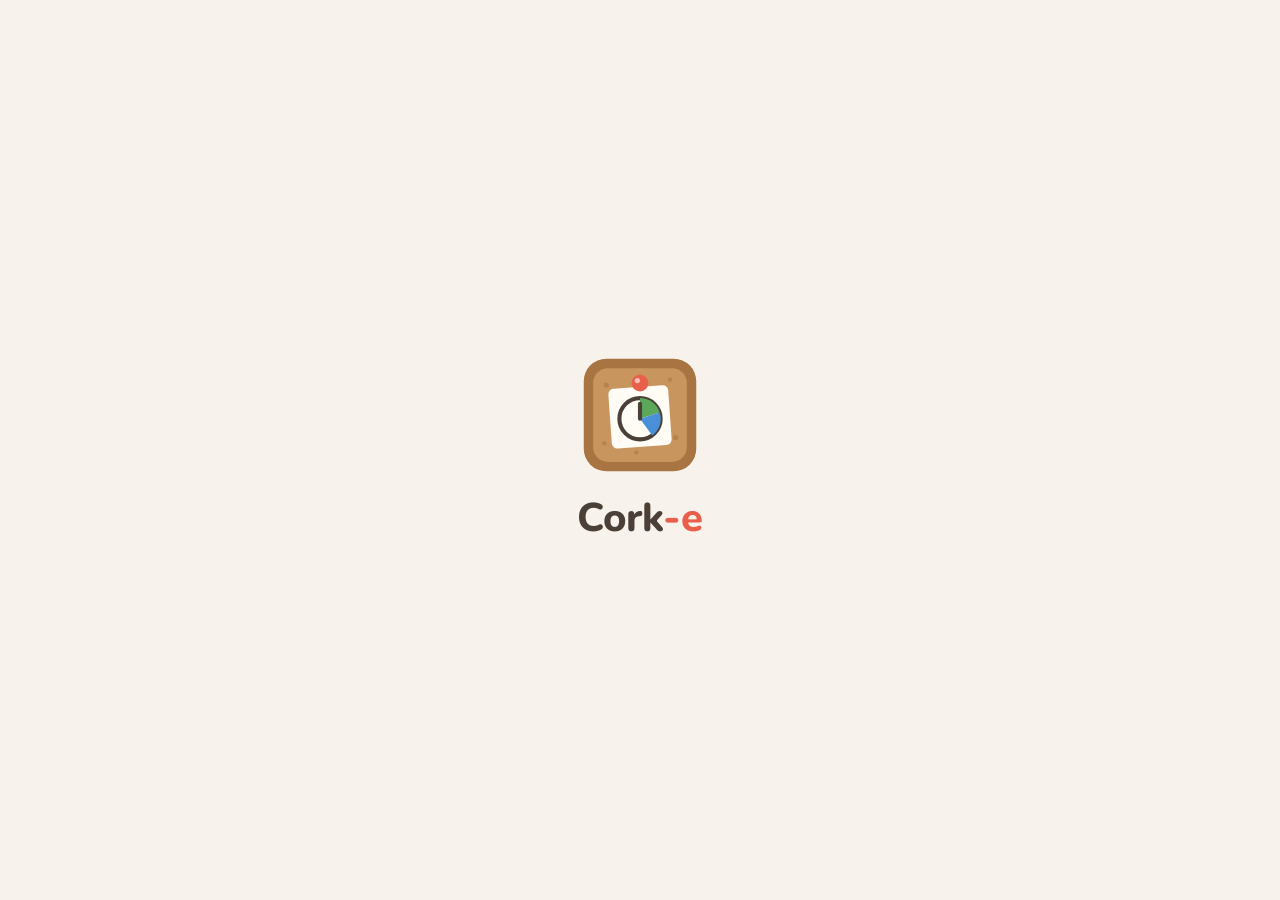
==== index.html @ 17ddb83c "Placeholder page for cork-e.eu Bare page with only the logo and name. The full landing page and priv" ====
<!doctype html>
<html lang="nl">
<head>
  <meta charset="utf-8">
  <meta name="viewport" content="width=device-width, initial-scale=1">
  <meta name="robots" content="noindex">
  <title>Cork-e</title>
  <link rel="icon" href="/logo.svg" type="image/svg+xml">
  <link rel="stylesheet" href="/style.css">
</head>
<body>
  <main>
    <img class="logo" src="/logo.svg" alt="">
    <h1 class="wordmark">Cork<span>-e</span></h1>
  </main>
</body>
</html>
---- style.css ----
@font-face {
  font-family: "Nunito";
  src: url("/fonts/Nunito-ExtraBold.ttf") format("truetype");
  font-weight: 800;
  font-display: swap;
}

/* Palette shared with KinderKlok (lib/theme.dart). */
:root {
  --bg: #f7f3ec;
  --ink: #4a4038;
  --coral: #e8604c;
}

body {
  margin: 0;
  min-height: 100vh;
  display: grid;
  place-items: center;
  background: var(--bg);
  color: var(--ink);
  font-family: "Nunito", system-ui, sans-serif;
}

main {
  display: flex;
  flex-direction: column;
  align-items: center;
  gap: 16px;
  padding: 24px;
}

.logo { width: 120px; height: 120px; }

.wordmark {
  margin: 0;
  font-size: 2.5rem;
  font-weight: 800;
  letter-spacing: -0.01em;
}
.wordmark span { color: var(--coral); }
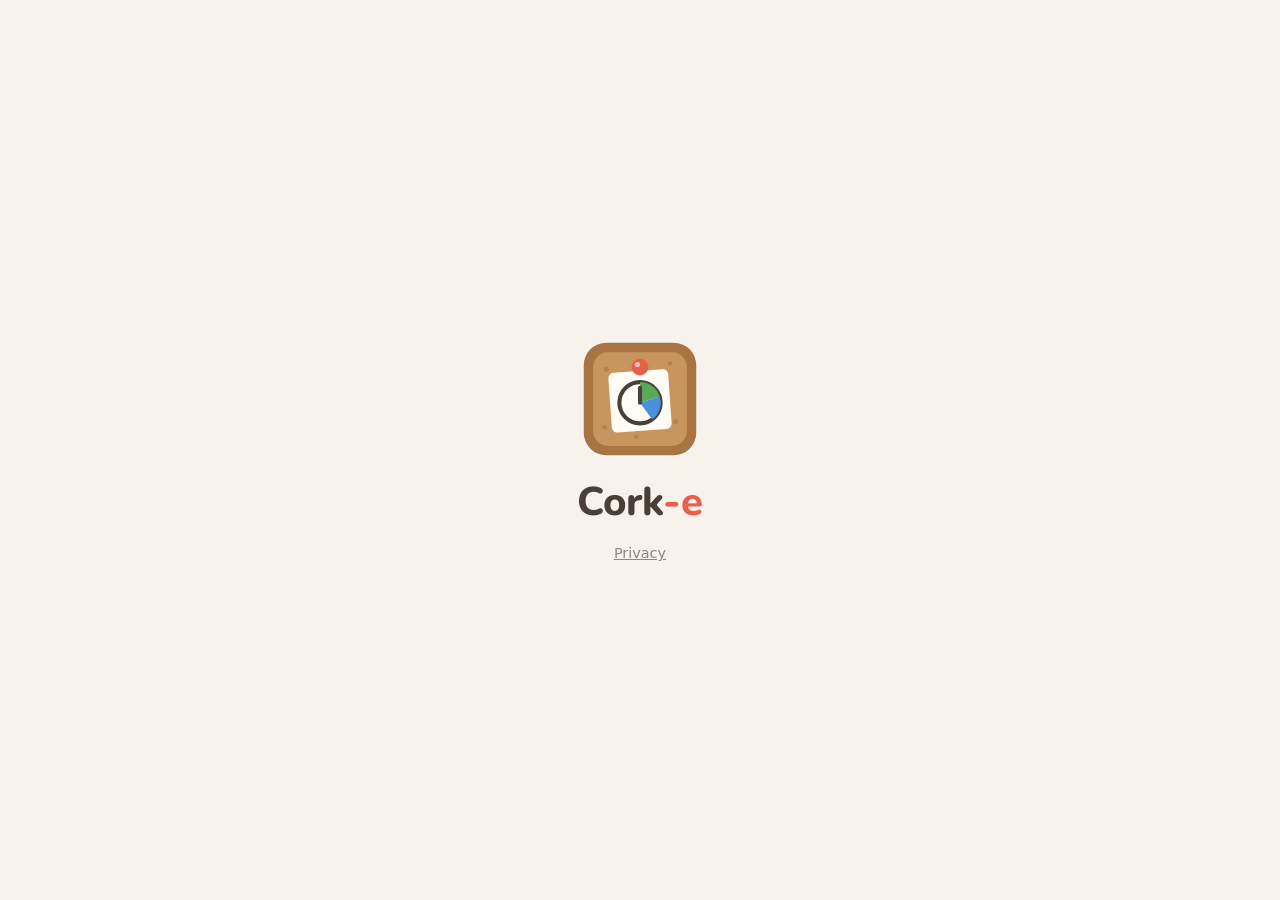
==== commit 78499e10: "Privacy policy for Cork-e Klok and Kalender Dutch and English, written from what the platform actual" ====
--- a/index.html
+++ b/index.html
@@ -12,6 +12,7 @@
   <main>
     <img class="logo" src="/logo.svg" alt="">
     <h1 class="wordmark">Cork<span>-e</span></h1>
+    <a class="privacy" href="/privacy.html">Privacy</a>
   </main>
 </body>
 </html>
--- a/style.css
+++ b/style.css
@@ -39,3 +39,5 @@
   letter-spacing: -0.01em;
 }
 .wordmark span { color: var(--coral); }
+
+.privacy { color: var(--ink); opacity: 0.6; font-family: system-ui, sans-serif; font-size: 0.9rem; }
